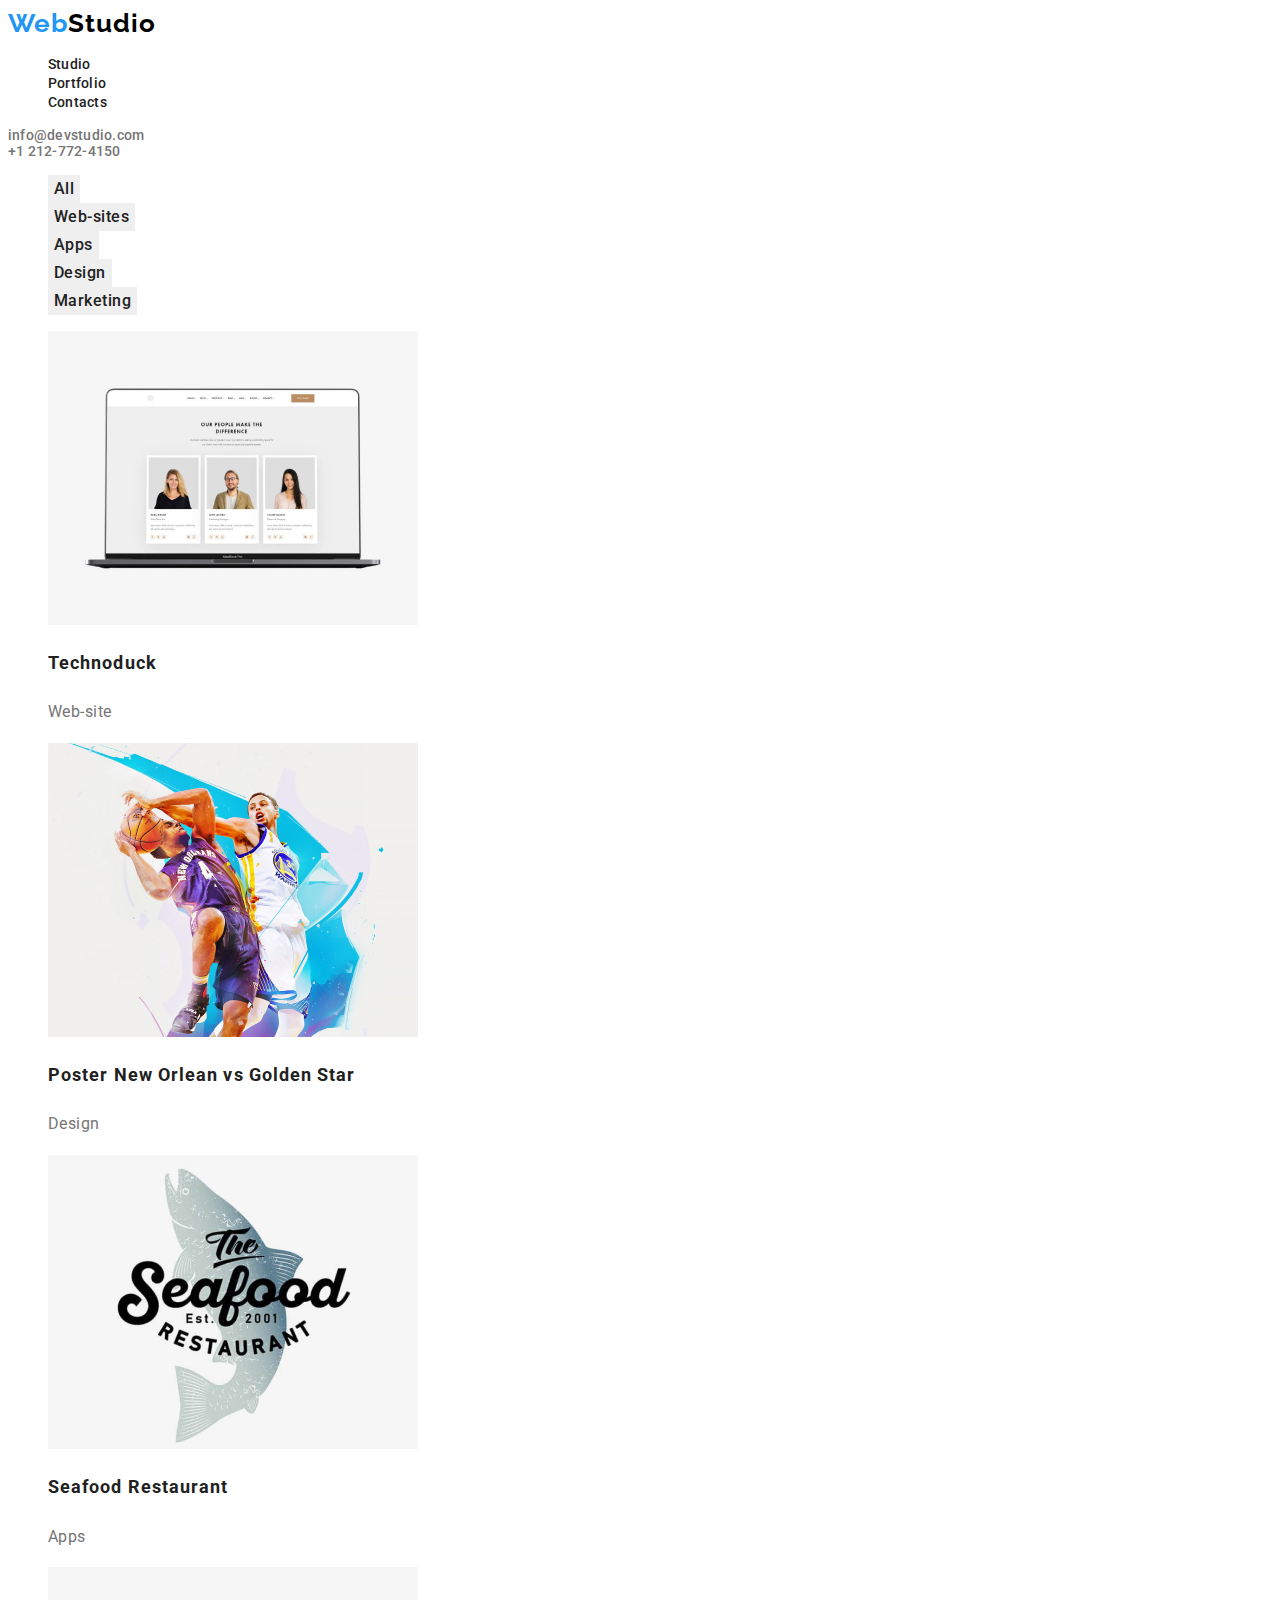
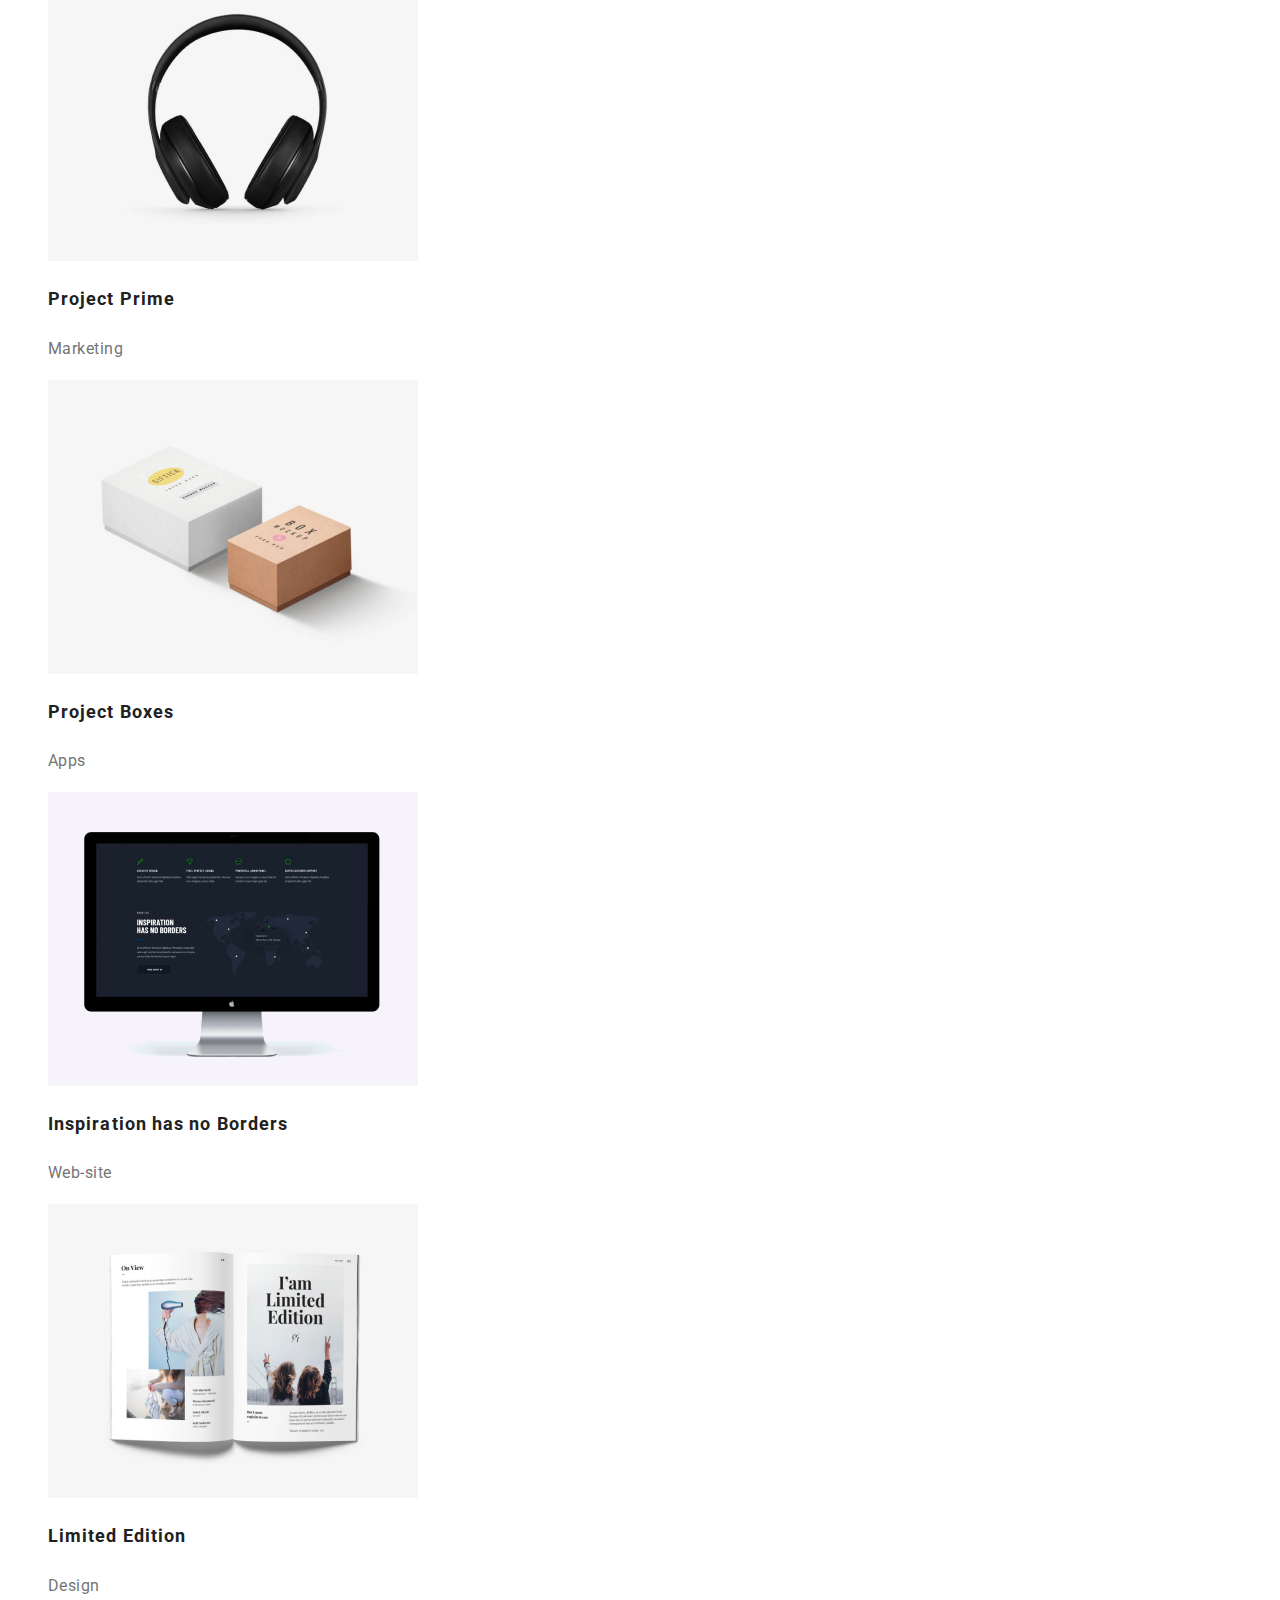
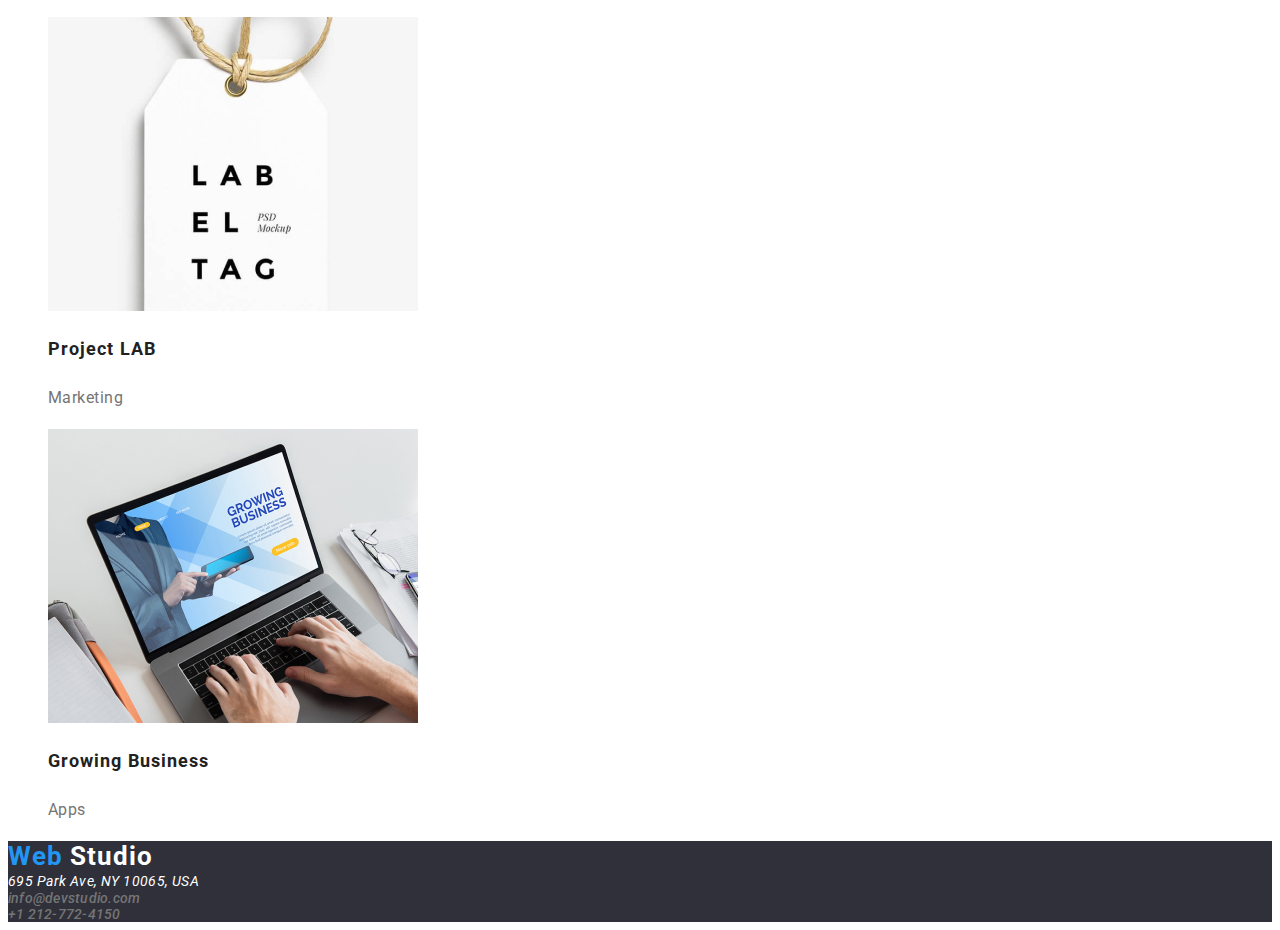
==== portofolio.html @ f8f8b5e8 "homework-2" ====
<!DOCTYPE html>
<html lang="en">
  <head>
    <meta charset="UTF-8" />
    <meta name="viewport" content="width=device-width, initial-scale=1.0" />
    <title>Portofolio</title>
    <link rel="preconnect" href="https://fonts.googleapis.com" />
    <link rel="preconnect" href="https://fonts.gstatic.com" crossorigin />
    <link
      href="https://fonts.googleapis.com/css2?family=Dancing+Script&family=Raleway:wght@400;700&family=Roboto:wght@400;500;700;900&display=swap"
      rel="stylesheet"
    />
    <link rel="stylesheet" href="css/styles.css" />
  </head>

  <body>
    <!-- Section header -->
    <header class="header-page">
      <a href="./index.html" class="header-logo"
        >Web<span class="word-logo">Studio</span>
      </a>
      <nav class="navigation-bar">
        <ul class="items-bar">
          <li>
            <a href="#">Studio </a>
          </li>
          <li>
            <a href="./portofolio.html">Portfolio</a>
          </li>
          <li>
            <a href="#">Contacts</a>
          </li>
        </ul>
        <div class="contact-items">
          <a href="mailto:info@devstudio.com">info@devstudio.com</a>
          <a href="tel:+1-212-772-4150">+1 212-772-4150</a>
        </div>
      </nav>
    </header>
    <main>
      <!-- Our projects -->
      <section class="section-projects">
        <ul class="button-field list">
          <li><button type="button">All</button></li>
          <li><button type="button">Web-sites</button></li>
          <li><button type="button">Apps</button></li>
          <li><button type="button">Design</button></li>
          <li><button type="button">Marketing</button></li>
        </ul>

        <ul class="section-gallery list">
          <li>
            <img src="./images/team.jpg" alt="Present the team" width="370" />
            <h3 class="name-project">Technoduck</h3>
            <p class="category">Web-site</p>
          </li>
          <li>
            <img
              src="./images/basketball.jpg"
              alt="Two basketball players holding a high ball."
              width="370"
            />
            <h3 class="name-project">Poster New Orlean vs Golden Star</h3>
            <p class="category">Design</p>
          </li>
          <li>
            <img
              src="./images/seafood.jpg"
              alt="Restaurant logo The Seafood"
              width="370"
            />
            <h3 class="name-project">Seafood Restaurant</h3>
            <p class="category">Apps</p>
          </li>
          <li>
            <img src="./images/headsets.jpg" alt="Audio headsets" width="370" />
            <h3 class="name-project">Project Prime</h3>
            <p class="category">Marketing</p>
          </li>
          <li>
            <img
              src="./images/box.jpg"
              alt="Two boxes with message"
              width="370"
            />
            <h3 class="name-project">Project Boxes</h3>
            <p class="category">Apps</p>
          </li>
          <li>
            <img
              src="./images/presentation.jpg"
              alt="Presentation of the principales tasks with a motto"
              width="370"
            />
            <h3 class="name-project">Inspiration has no Borders</h3>
            <p class="category">Web-site</p>
          </li>
          <li>
            <img
              src="./images/book.jpg"
              alt="An open book with a motto"
              width="370"
            />
            <h3 class="name-project">Limited Edition</h3>
            <p class="category">Design</p>
          </li>
          <li>
            <img
              src="./images/paper.jpg"
              alt="A paper gift with message LAB"
              width="370"
            />
            <h3 class="name-project">Project LAB</h3>
            <p class="category">Marketing</p>
          </li>
          <li>
            <img
              src="./images/growing-business.jpg"
              alt="How to growing our business"
              width="370"
            />
            <h3 class="name-project">Growing Business</h3>
            <p class="category">Apps</p>
          </li>
        </ul>
      </section>
    </main>
    <footer class="section-address">
      <a href="./index.html" class="header-logo"
        >Web <span class="word-logo-footer">Studio</span>
      </a>
      <address>
        <span class="address-office">695 Park Ave, NY 10065, USA</span>
        <div class="contact-items">
          <a href="mailto:info@devstudio.com">info@devstudio.com</a>
          <a href="tel:+1-212-772-4150">+1 212-772-4150</a>
        </div>
      </address>
    </footer>
  </body>
</html>
---- css/styles.css ----
:root {
--bkground-color:#fff;
--bkground-title:#2F303A;
--title-color:#FFFFFF;
--word1st-logo-color: #2196F3;
--word2sd-logo-color: #000000;
--word2sd-logo-footer:#fff;
--links-color:#212121;
--links-hover-color:#2196F3;
--contacts-color:#757575;
--headings-color:#212121;
--paragraph-color:#757575;
--font-family:"Roboto", "sans-serif";

}

body{
    font-family: var(--font-family);
}

/* Header logo */
.header-page{
    background-color: var(--bk-color);
    font-family:"Raleway", sans-serif; 
}
    
     .header-logo{
         letter-spacing:0.04em;
        font-weight: 700;
        color: var(--word1st-logo-color);
        font-size: 26px;
        text-decoration: none;

    } 

   .word-logo{
    color: var(--word2sd-logo-color);
   }

   .header-logo:active{
    background-color: #2196F3;
   }


   /* Navigation bar*/
 .navigation-bar ul{
    list-style: none;
    
}
.header-page .items-bar a{
    color:var(--links-color) ;
    font-family: var(--font-family);
    font-size: 14px;
    font-weight: 500;
    letter-spacing: 0.017em;
    text-decoration: none;
}
.header-page .items-bar a:hover,
.header-page .navigation-bar .item-bar a:focus{
    color: var(--links-hover-color);
}
.header-page .items-bar a:active{
    background-color: #2196F3;
    color: #FFFFFF;
}

.contact-items a{
    display:block;
    color: var(--contacts-color);
    font-family: var(--font-family);
    font-size: 14px;
    font-weight: 500;
    letter-spacing: 0.017em;
    text-decoration: none;
}
.contact-items a:hover,
.contact-items a:focus{
    color: var(--links-hover-color);
}

main{
    background-color: var(--bkground-color);
}

/* Section title page*/
.section-title{
    background-color: var(--bkground-title);
}
.section-title h1{
color: var(--title-color);
font-weight:900;
font-size: 44px;
text-align: center;
letter-spacing: 0.165em;
line-height: 1.36;
text-transform: uppercase; 
}
.request{
     font-family: inherit;
    font-size: 16px;
    font-weight: 700;
    background-color: var(--links-hover-color);
    color: #fff;
    line-height: 1.87;
    letter-spacing: 0.06em;
    cursor: pointer;
}
.request:hover{
    background-color: #2196F3;
    color: #FFFFFF;
} 
/* Section our targets */
.section-targets ul{
list-style: none;
}

.target-title{
    color: var(--headings-color);
    font-size: 14px;
    letter-spacing: 0.026em;
    font-weight: 700;
    text-transform: uppercase;
    
}

.target-info{
    letter-spacing: 0.026em;
    font-size: 14px;
    /* line height este line height/font size */
    line-height: 1.7;
    color: var(--paragraph-color);
}
/* Section What we do */
.servicies{
    color: var(--headings-color);
    font-size: 36px;
    text-align: center;
    letter-spacing: 0.06em;
    font-weight: 700;
}
/* Section Our Team */
.section-team{
    background-color: #F5F4FA;
}
.section-team ul{
    list-style: none;
}
.about-team{
    color: var(--headings-color);
    font-size: 36px;
    text-align: center;
    letter-spacing: 0.06em;
    font-weight: 700;
}

.title-name{
    font-weight: 500;
    font-size: 16px;
    letter-spacing: 0.03em;
    text-align: center;
    color: var(--headings-color);
}

.training{
    font-size: 16px;
    letter-spacing: 0.03em;
    text-align: center;
    color: var(--paragraph-color);
}

/* Section Footer */
.section-address{
    background-color: var(--bkground-title);
}
.word-logo-footer{
    color: var(--word2sd-logo-footer);
}
.address-office{
    color: #FFFFFF;
    font-family: var(--font-family);
    font-size: 14px;
    letter-spacing: 0.03em;
    text-align: left;
    text-decoration: none;
}

/* Page Portofolio */
/* .button-field {
    list-style: none; */

    .list {
        list-style: none;
    }

.button-field button{
    color: var(--links-color);
    font-family: inherit; 
    font-size: 16px;
    font-weight: 500;
    letter-spacing: 0.03em;
    text-align: center;
    line-height: 1.62;
    border: none;
}
.button-field button:hover,
.button-field button:focus{
    background-color: var(--links-hover-color);
    color: var(--title-color);
} 

.button-field button:active{
    color: #FFFFFF;
    background-color: #2196F3;
}

/* Section Gallery */

.name-project{
color: var(--headings-color);
font-family: var(--font-family);
font-size: 18px;
font-weight: 700;
letter-spacing: 0.06em;
line-height: 1.8;
}
.category{
color: var(--paragraph-color);
font-size: 16px;
letter-spacing: 0.03em;
line-height: 1.87;
}
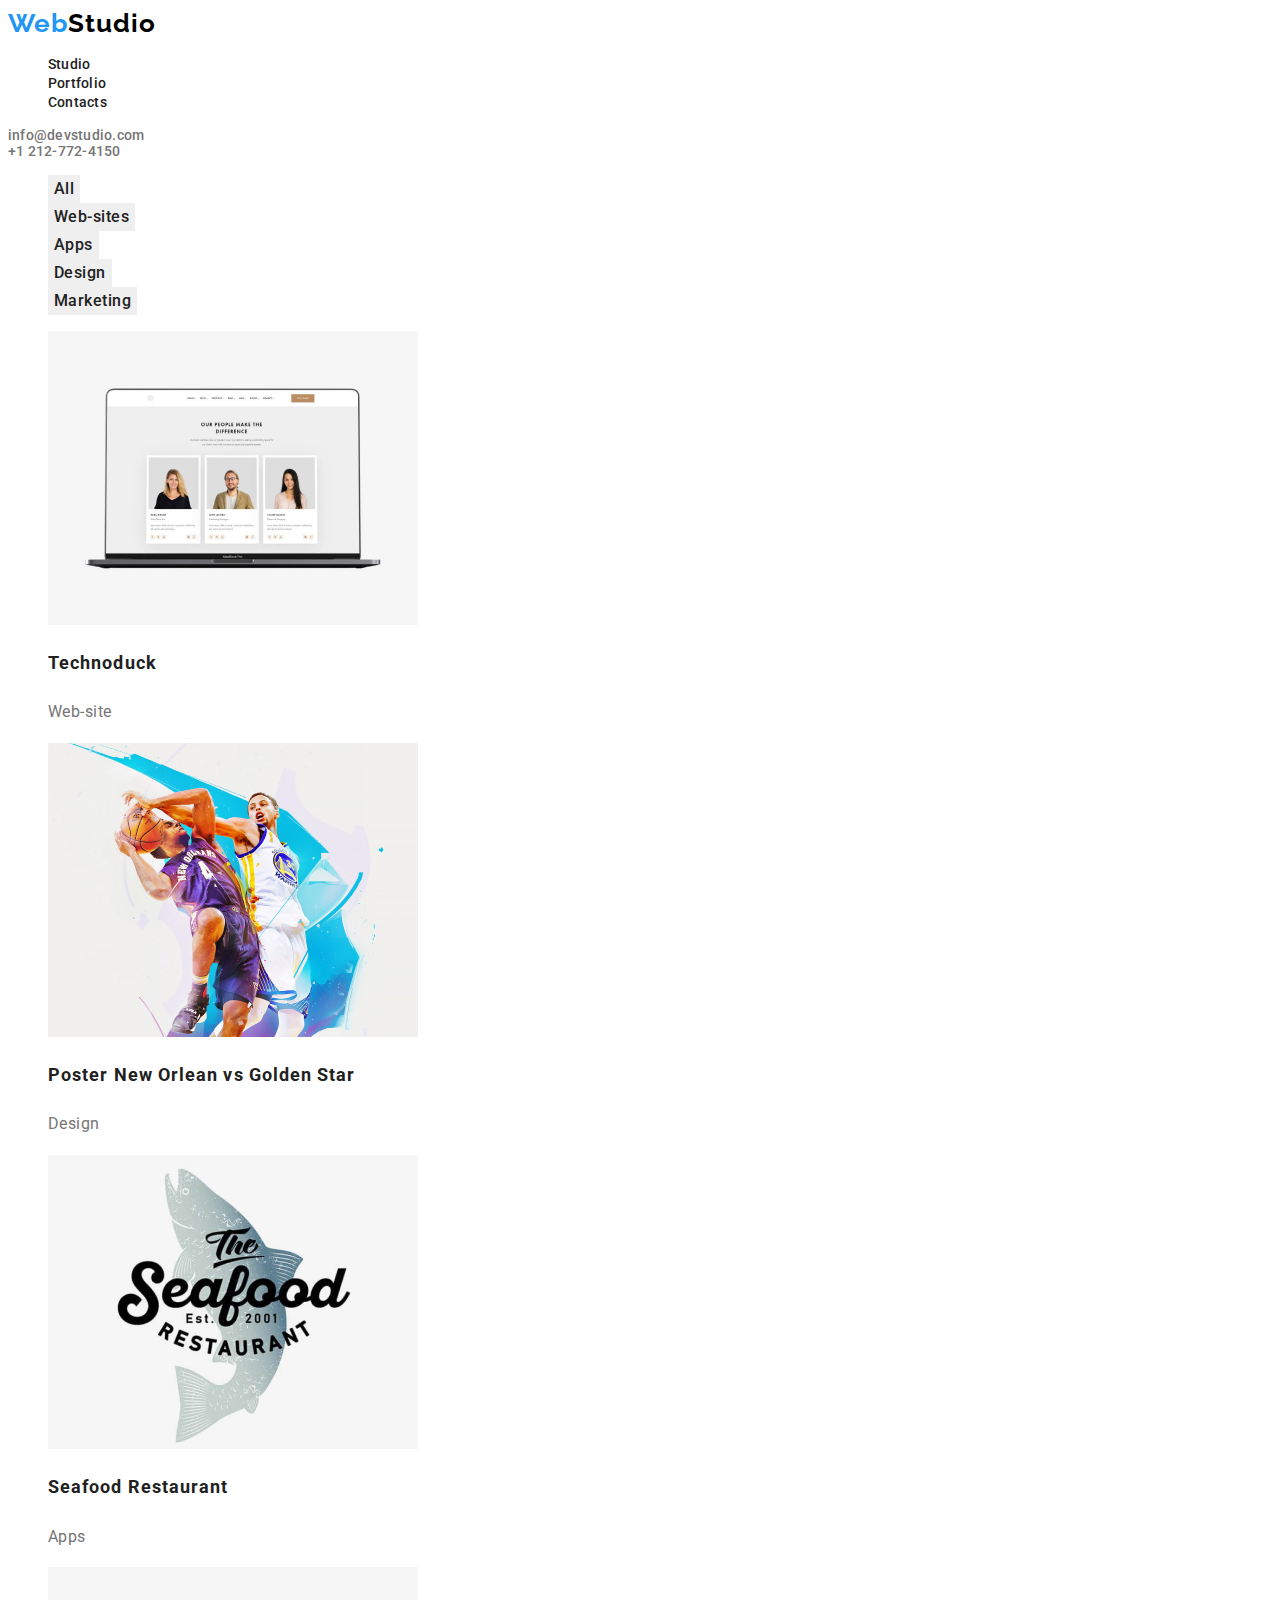
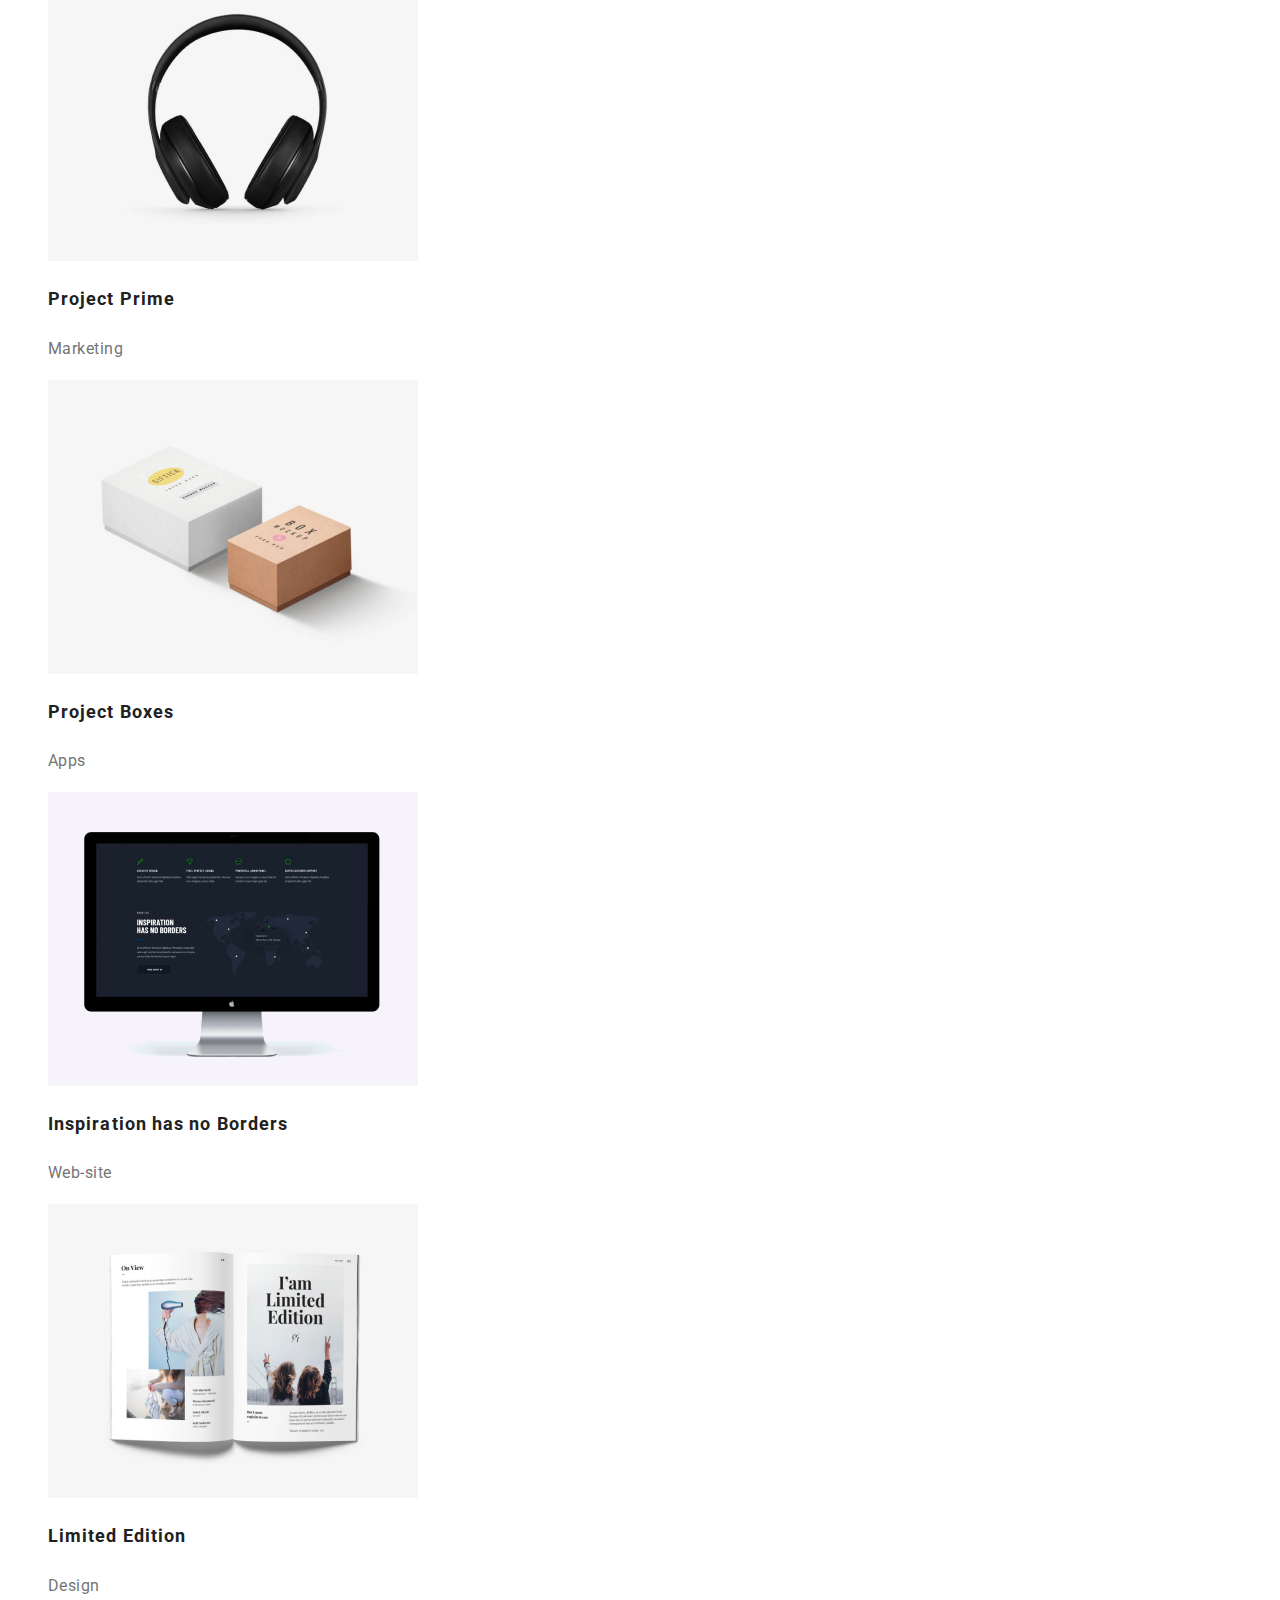
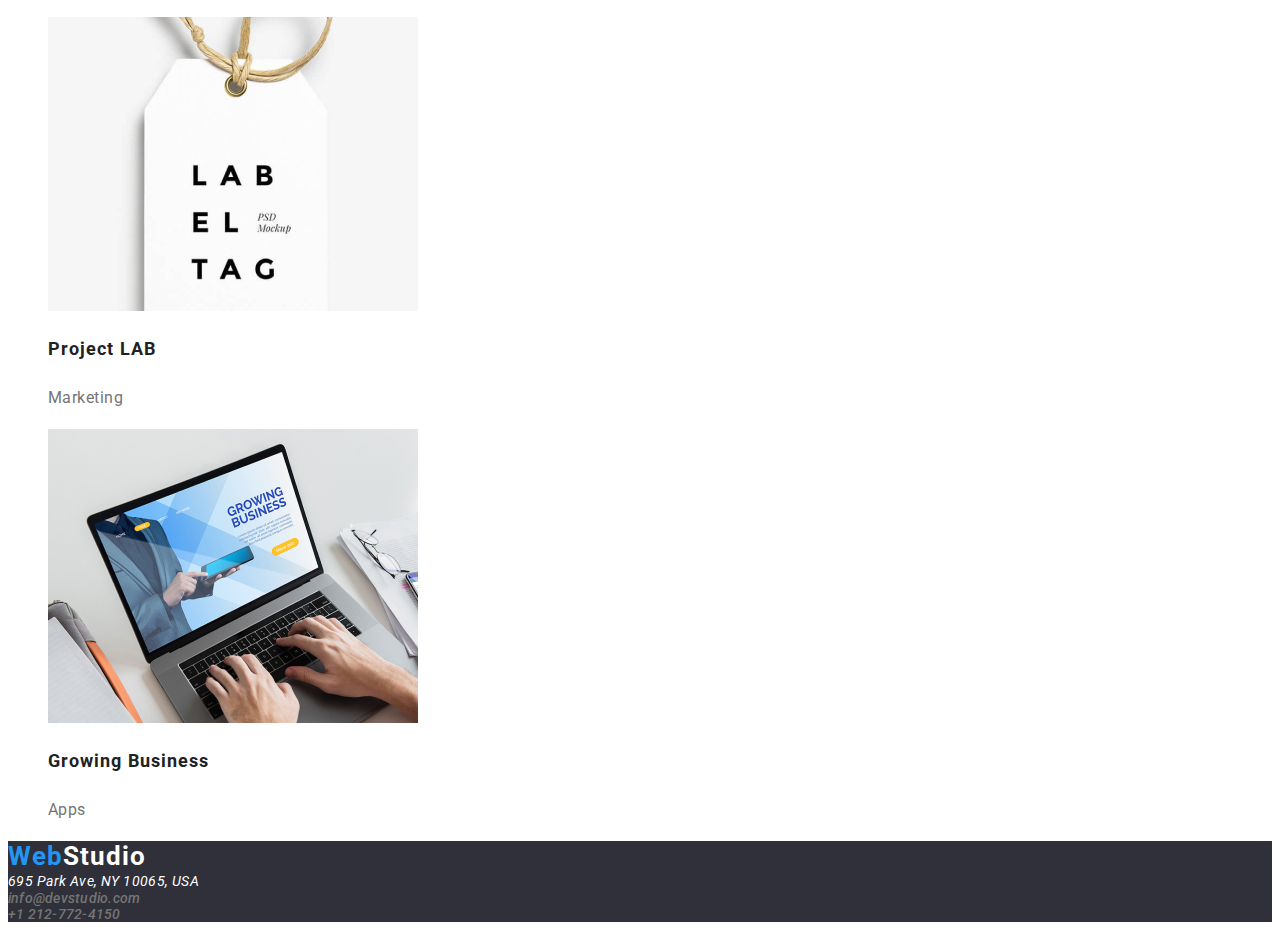
==== commit cb886038: "update-homework-2" ====
--- a/portofolio.html
+++ b/portofolio.html
@@ -127,7 +127,7 @@
     </main>
     <footer class="section-address">
       <a href="./index.html" class="header-logo"
-        >Web <span class="word-logo-footer">Studio</span>
+        >Web<span class="word-logo-footer">Studio</span>
       </a>
       <address>
         <span class="address-office">695 Park Ave, NY 10065, USA</span>
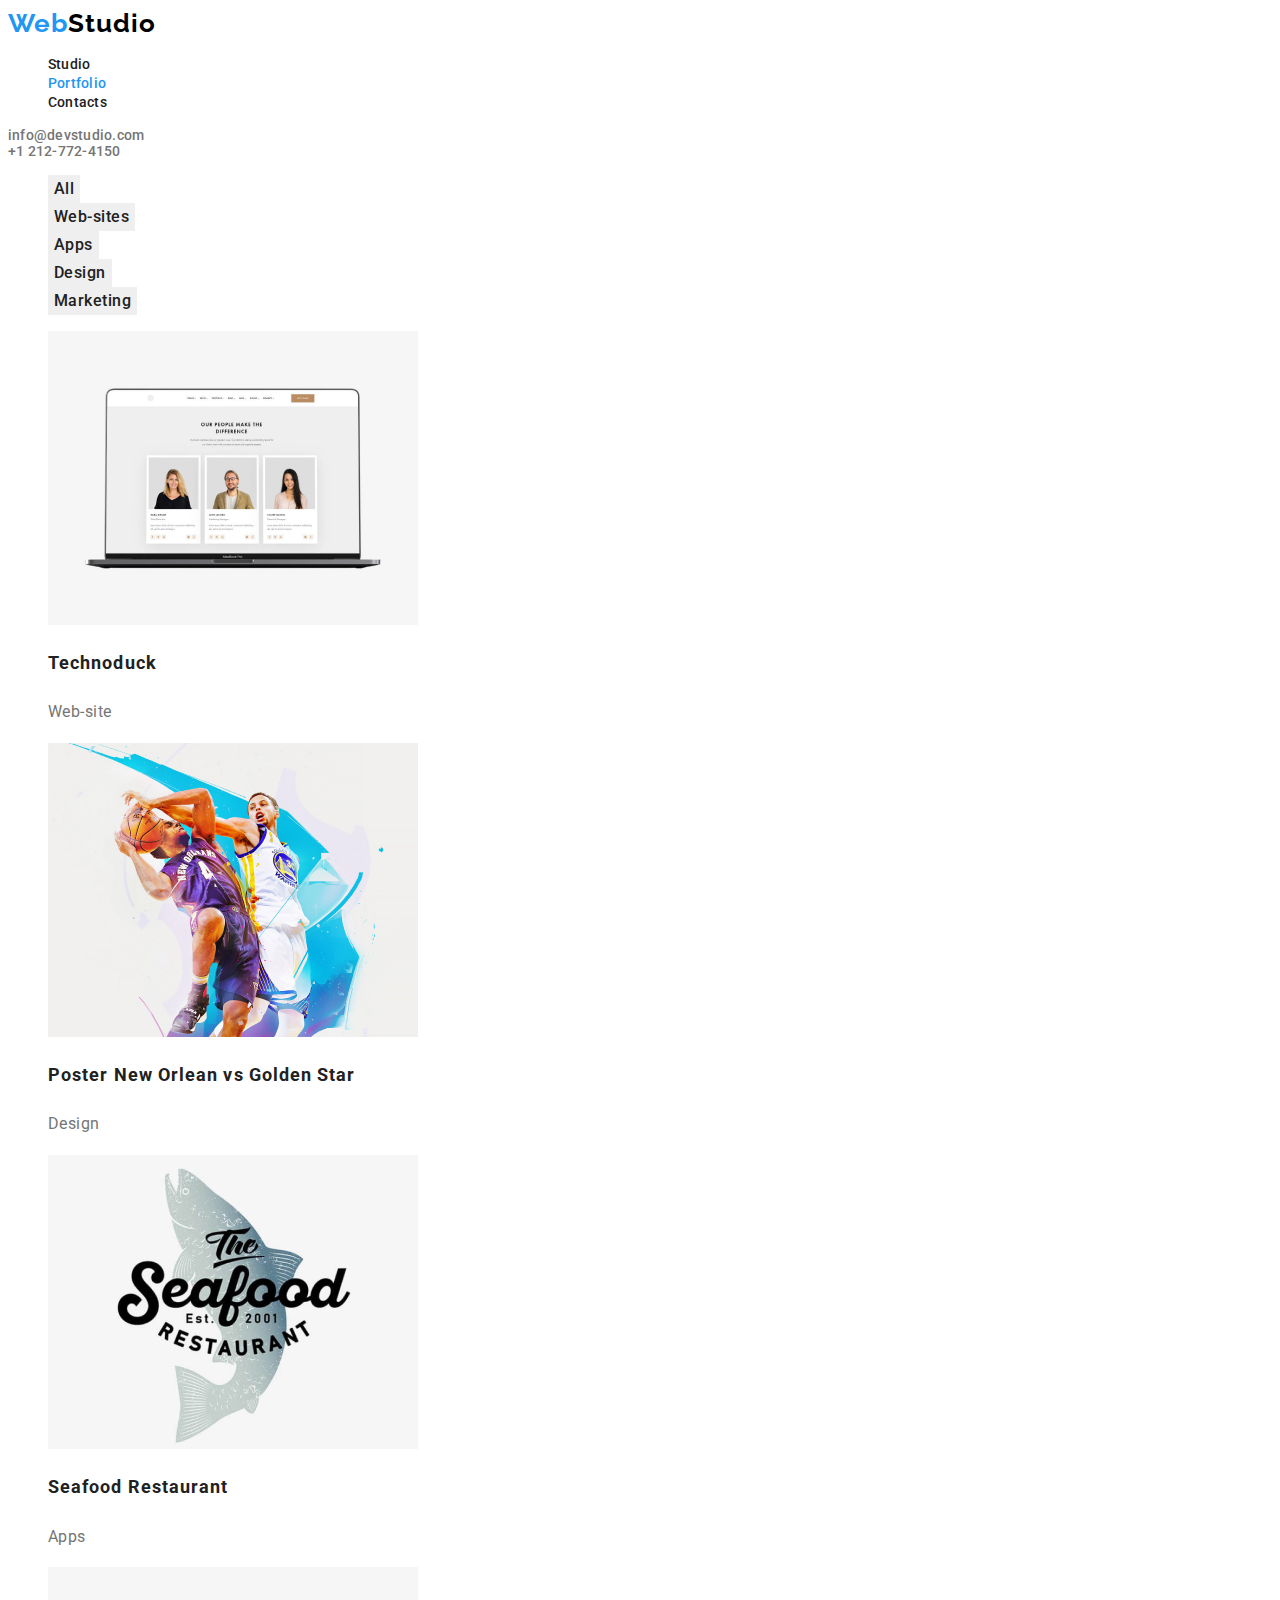
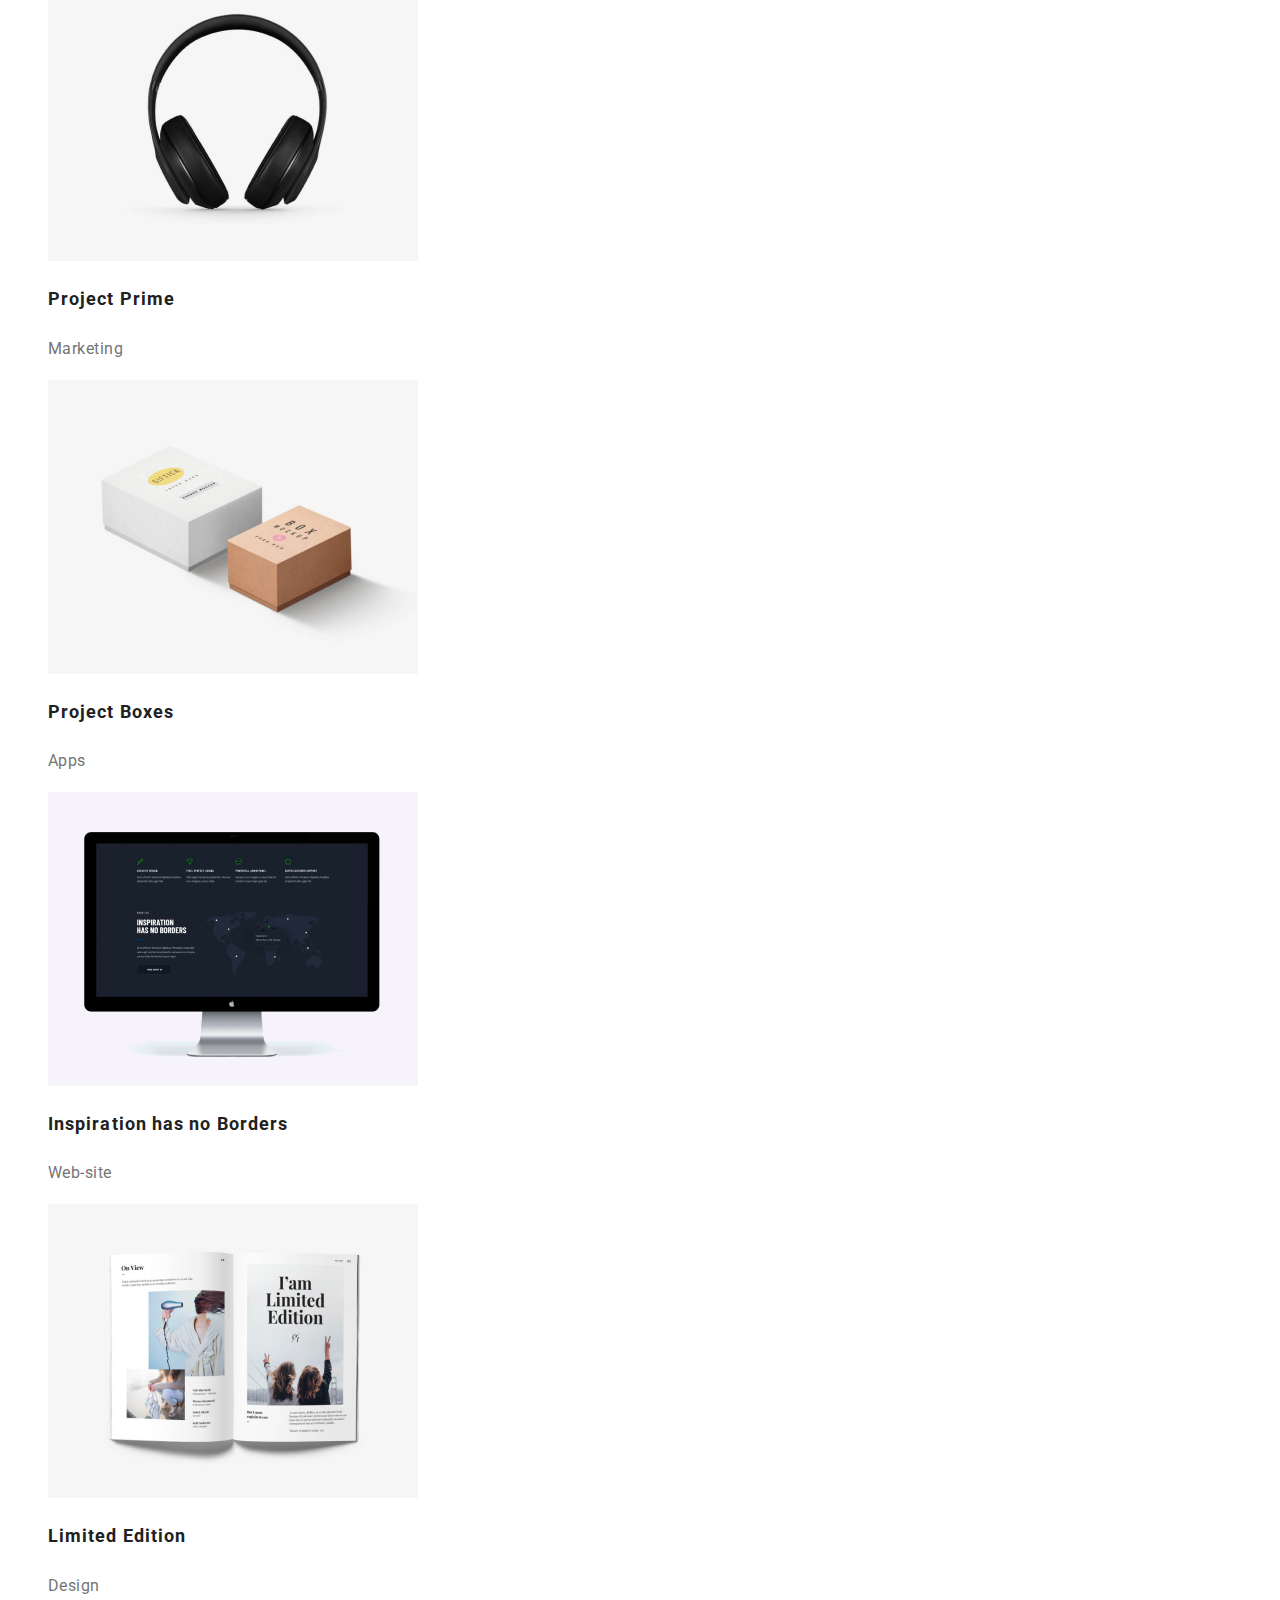
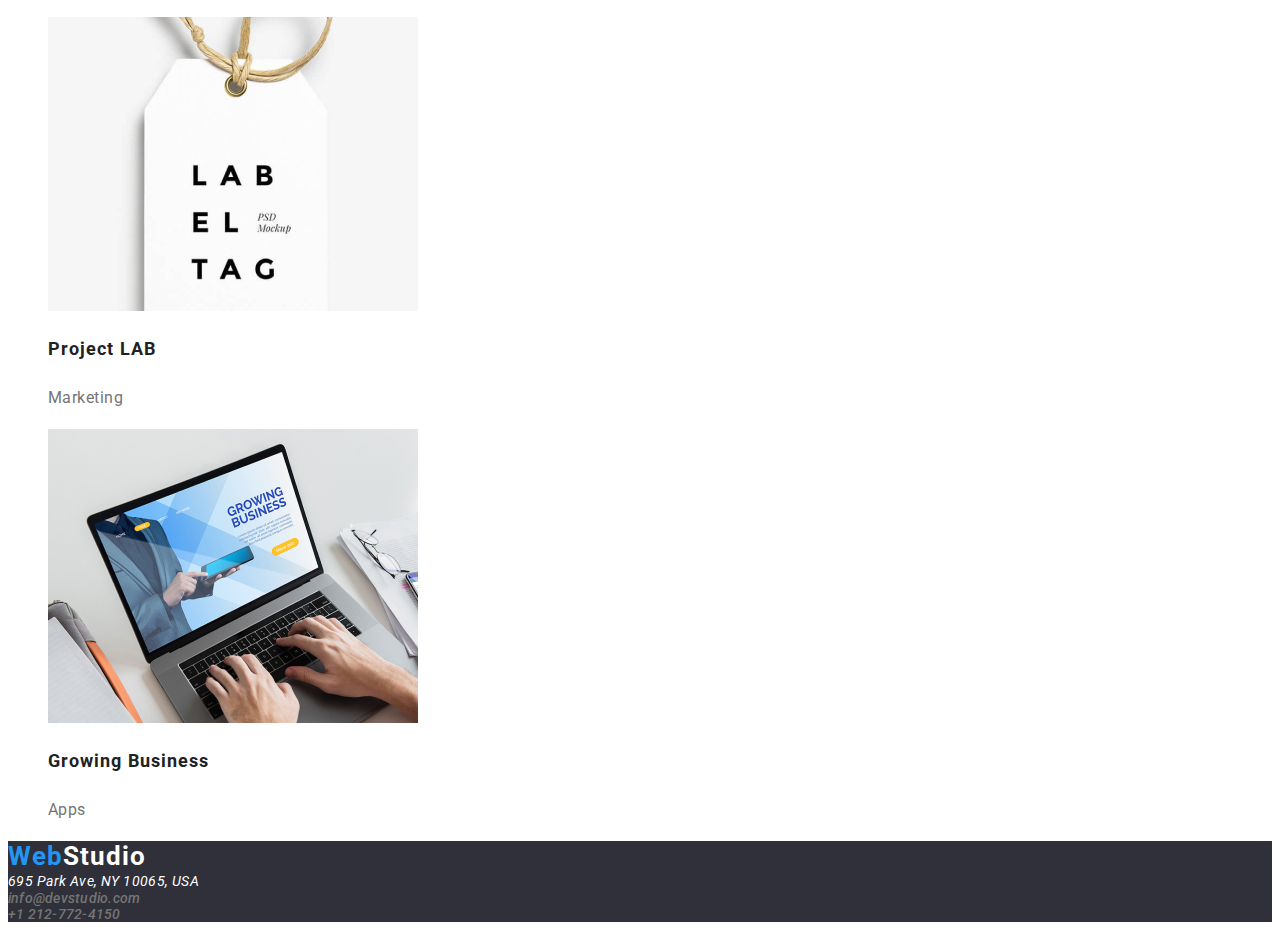
==== commit 71bed798: "homework-2-addCurrent" ====
--- a/portofolio.html
+++ b/portofolio.html
@@ -22,10 +22,10 @@
       <nav class="navigation-bar">
         <ul class="items-bar">
           <li>
-            <a href="#">Studio </a>
+            <a href="./index.html">Studio </a>
           </li>
           <li>
-            <a href="./portofolio.html">Portfolio</a>
+            <a href="./portofolio.html" class="current">Portfolio</a>
           </li>
           <li>
             <a href="#">Contacts</a>
@@ -33,7 +33,7 @@
         </ul>
         <div class="contact-items">
           <a href="mailto:info@devstudio.com">info@devstudio.com</a>
-          <a href="tel:+1-212-772-4150">+1 212-772-4150</a>
+          <a href="tel:+1-212-772-4150" class="links">+1 212-772-4150</a>
         </div>
       </nav>
     </header>
--- a/css/styles.css
+++ b/css/styles.css
@@ -38,7 +38,7 @@
    }
 
    .header-logo:active{
-    background-color: #2196F3;
+    color: #2196F3;
    }
 
 
@@ -59,9 +59,11 @@
 .header-page .navigation-bar .item-bar a:focus{
     color: var(--links-hover-color);
 }
-.header-page .items-bar a:active{
-    background-color: #2196F3;
-    color: #FFFFFF;
+ .header-page .items-bar a:active{
+    color: #2196F3;
+} 
+.header-page .navigation-bar .current{
+    color: #2196F3;
 }
 
 .contact-items a{
@@ -77,6 +79,10 @@
 .contact-items a:focus{
     color: var(--links-hover-color);
 }
+ .contact-items a:active{
+   color: #2196F3;
+;
+} 
 
 main{
     background-color: var(--bkground-color);
@@ -105,8 +111,8 @@
     letter-spacing: 0.06em;
     cursor: pointer;
 }
-.request:hover{
-    background-color: #2196F3;
+.section-title .request:hover{
+    background-color: #188CE8;
     color: #FFFFFF;
 } 
 /* Section our targets */
@@ -126,6 +132,7 @@
 .target-info{
     letter-spacing: 0.026em;
     font-size: 14px;
+    font-weight: 400;
     /* line height este line height/font size */
     line-height: 1.7;
     color: var(--paragraph-color);
@@ -163,6 +170,7 @@
 
 .training{
     font-size: 16px;
+    font-weight: 400;
     letter-spacing: 0.03em;
     text-align: center;
     color: var(--paragraph-color);
@@ -181,6 +189,7 @@
     font-size: 14px;
     letter-spacing: 0.03em;
     text-align: left;
+    font-style: italic;
     text-decoration: none;
 }
 
